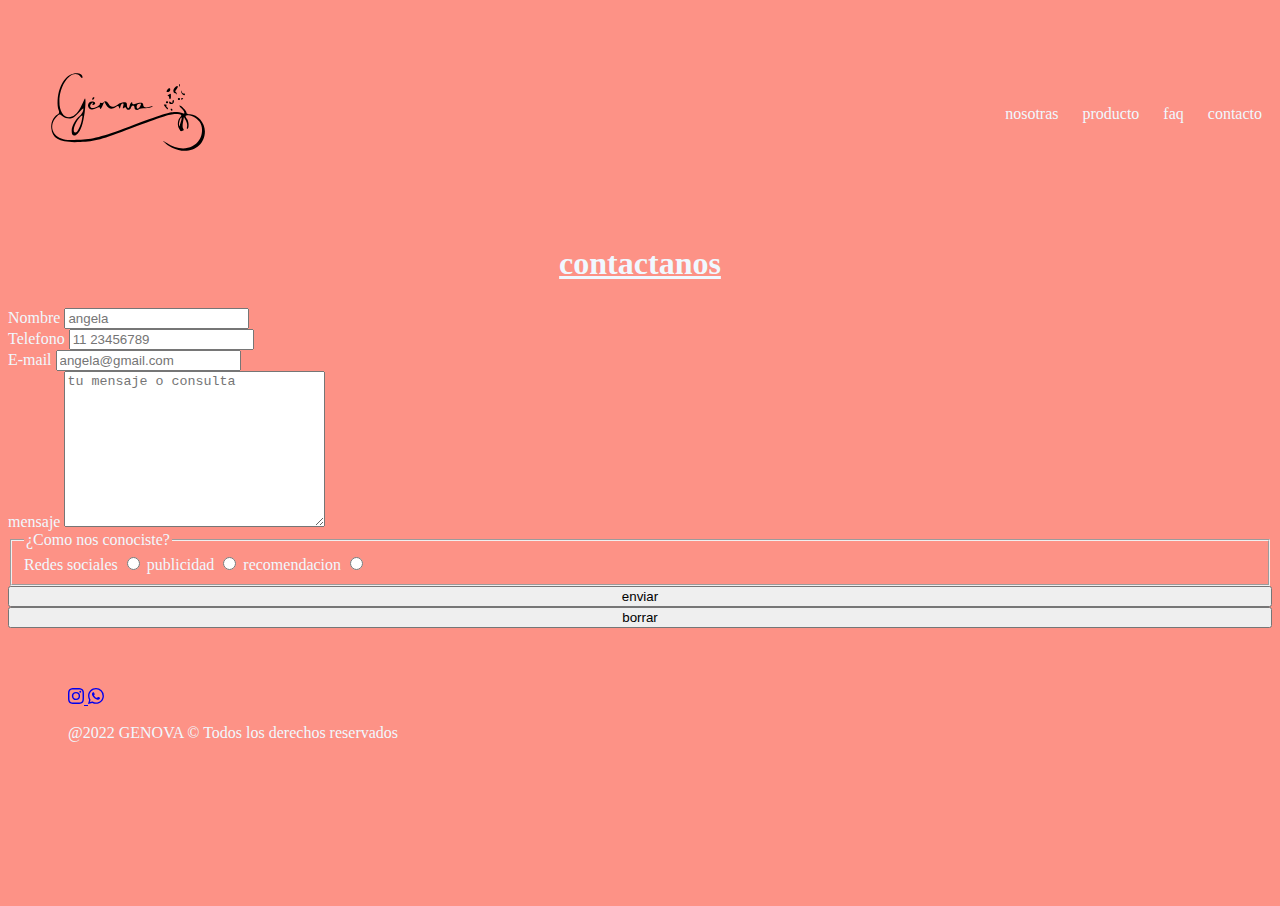
==== pages/contacto.html @ 41551101 "cambios esteticos" ====
<!DOCTYPE html>
<html lang="es">
<head>
    <meta charset="UTF-8">
    <meta http-equiv="X-UA-Compatible" content="IE=edge">
    <meta name="viewport" content="width=device-width, initial-scale=1.0">
    <link href="https://unpkg.com/aos@2.3.1/dist/aos.css" rel="stylesheet">
    <link href="https://cdn.jsdelivr.net/npm/bootstrap@5.2.2/dist/css/bootstrap.min.css" rel="stylesheet" integrity="sha384-Zenh87qX5JnK2Jl0vWa8Ck2rdkQ2Bzep5IDxbcnCeuOxjzrPF/et3URy9Bv1WTRi" crossorigin="anonymous">
    <link rel="stylesheet" href="../css/styles.css">
    <link rel="shortcut icon" href="../assets/img/favicon-32x32.png">
    <title>contacto</title>
    
<head>
<body>
    <header>
        <nav>
            <a href="../index.html">
                <img src="../assets/img/android-chrome-192x192.svg" alt="icono de genova">
            </a>
            <ul>
                <li> <a href="../nosotras.html">nosotras</a></li>
                <li> <a href="../producto.html">producto</a></li>
                <li> <a href="../faq.html">faq</a></li>
                <li><a href="#">contacto</a></li>
            </ul>
        </nav>

    </header>
    <main>
        <section class="formulario">
            <h1 class="contactanos"><u>contactanos</u></h1>
            <div class="nombre">
                <label for="nombre">Nombre</label>
                <input type="text" id="nombre" name="nombre" placeholder="angela" required>
            </div>
            <div class="telefono">
                <label for="tel">Telefono</label>
                <input type="tel" id="tel" name="tel" placeholder="11 23456789" required>
            </div>
            <div class="mail">
                <label for="mail">E-mail</label>
                <input type="email" id="mail" name="mail" placeholder="angela@gmail.com" required>
            </div>
            <div class="mensaje">
                <label for="Mensaje">mensaje</label>
                <textarea name="Mensaje" id="mensaje" cols="30" rows="10" placeholder="tu mensaje o consulta" required></textarea>
            </div>
            <fieldset class="como">
                <legend>¿Como nos conociste?</legend>
                <label for="conocer1">Redes sociales</label>
                <input type="radio" name="conocernos" id="conocer1" value="conocer1">
                <label for="conocer2">publicidad</label>
                <input type="radio" name="conocernos" id="conocer2" value="conocer2">
                <label for="conocer3">recomendacion</label>
                <input type="radio" name="conocernos" id="conocer3" value="conocer3">
            </fieldset>
            <button type="submit" value="enviar">enviar</button>
            <button type="reset" value="borrar">borrar</button>
        </section>
    </main>
    <footer>
        <div class="redes">
            <a href="https://www.instagram.com/" i class="bi-instagram">
                <svg xmlns="http://www.w3.org/2000/svg" width="16" height="16" fill="currentColor" class="bi bi-instagram" viewBox="0 0 16 16">
                    <path d="M8 0C5.829 0 5.556.01 4.703.048 3.85.088 3.269.222 2.76.42a3.917 3.917 0 0 0-1.417.923A3.927 3.927 0 0 0 .42 2.76C.222 3.268.087 3.85.048 4.7.01 5.555 0 5.827 0 8.001c0 2.172.01 2.444.048 3.297.04.852.174 1.433.372 1.942.205.526.478.972.923 1.417.444.445.89.719 1.416.923.51.198 1.09.333 1.942.372C5.555 15.99 5.827 16 8 16s2.444-.01 3.298-.048c.851-.04 1.434-.174 1.943-.372a3.916 3.916 0 0 0 1.416-.923c.445-.445.718-.891.923-1.417.197-.509.332-1.09.372-1.942C15.99 10.445 16 10.173 16 8s-.01-2.445-.048-3.299c-.04-.851-.175-1.433-.372-1.941a3.926 3.926 0 0 0-.923-1.417A3.911 3.911 0 0 0 13.24.42c-.51-.198-1.092-.333-1.943-.372C10.443.01 10.172 0 7.998 0h.003zm-.717 1.442h.718c2.136 0 2.389.007 3.232.046.78.035 1.204.166 1.486.275.373.145.64.319.92.599.28.28.453.546.598.92.11.281.24.705.275 1.485.039.843.047 1.096.047 3.231s-.008 2.389-.047 3.232c-.035.78-.166 1.203-.275 1.485a2.47 2.47 0 0 1-.599.919c-.28.28-.546.453-.92.598-.28.11-.704.24-1.485.276-.843.038-1.096.047-3.232.047s-2.39-.009-3.233-.047c-.78-.036-1.203-.166-1.485-.276a2.478 2.478 0 0 1-.92-.598 2.48 2.48 0 0 1-.6-.92c-.109-.281-.24-.705-.275-1.485-.038-.843-.046-1.096-.046-3.233 0-2.136.008-2.388.046-3.231.036-.78.166-1.204.276-1.486.145-.373.319-.64.599-.92.28-.28.546-.453.92-.598.282-.11.705-.24 1.485-.276.738-.034 1.024-.044 2.515-.045v.002zm4.988 1.328a.96.96 0 1 0 0 1.92.96.96 0 0 0 0-1.92zm-4.27 1.122a4.109 4.109 0 1 0 0 8.217 4.109 4.109 0 0 0 0-8.217zm0 1.441a2.667 2.667 0 1 1 0 5.334 2.667 2.667 0 0 1 0-5.334z"/>
                </svg>
            </a>
            <a href="https://www.whatsapp.com/" i class="bi-whatsapp">
                <svg xmlns="http://www.w3.org/2000/svg" width="16" height="16" fill="currentColor" class="bi bi-whatsapp" viewBox="0 0 16 16">
                    <path d="M13.601 2.326A7.854 7.854 0 0 0 7.994 0C3.627 0 .068 3.558.064 7.926c0 1.399.366 2.76 1.057 3.965L0 16l4.204-1.102a7.933 7.933 0 0 0 3.79.965h.004c4.368 0 7.926-3.558 7.93-7.93A7.898 7.898 0 0 0 13.6 2.326zM7.994 14.521a6.573 6.573 0 0 1-3.356-.92l-.24-.144-2.494.654.666-2.433-.156-.251a6.56 6.56 0 0 1-1.007-3.505c0-3.626 2.957-6.584 6.591-6.584a6.56 6.56 0 0 1 4.66 1.931 6.557 6.557 0 0 1 1.928 4.66c-.004 3.639-2.961 6.592-6.592 6.592zm3.615-4.934c-.197-.099-1.17-.578-1.353-.646-.182-.065-.315-.099-.445.099-.133.197-.513.646-.627.775-.114.133-.232.148-.43.05-.197-.1-.836-.308-1.592-.985-.59-.525-.985-1.175-1.103-1.372-.114-.198-.011-.304.088-.403.087-.088.197-.232.296-.346.1-.114.133-.198.198-.33.065-.134.034-.248-.015-.347-.05-.099-.445-1.076-.612-1.47-.16-.389-.323-.335-.445-.34-.114-.007-.247-.007-.38-.007a.729.729 0 0 0-.529.247c-.182.198-.691.677-.691 1.654 0 .977.71 1.916.81 2.049.098.133 1.394 2.132 3.383 2.992.47.205.84.326 1.129.418.475.152.904.129 1.246.08.38-.058 1.171-.48 1.338-.943.164-.464.164-.86.114-.943-.049-.084-.182-.133-.38-.232z"/>
                </svg>
            </a>
            <p>@2022 GENOVA © Todos los derechos reservados</p>
        </div>
    </footer>
    <script src="https://unpkg.com/aos@2.3.1/dist/aos.js"></script>
    <script>
        AOS.init();
    </script>
    <script src="https://cdn.jsdelivr.net/npm/bootstrap@5.2.2/dist/js/bootstrap.bundle.min.js" integrity="sha384-OERcA2EqjJCMA+/3y+gxIOqMEjwtxJY7qPCqsdltbNJuaOe923+mo//f6V8Qbsw3" crossorigin="anonymous"></script>
</body>
</html>
---- css/styles.css ----
body{
    background-color: rgba(253, 132, 119, 0.89);
    font-family: Georgia, 'Times New Roman', Times, serif;
}

.title-index{
    text-align: center;
    font-size: 2em;
    color: #f0f8ff;
}

.section-em {
    font-size: 1.3em;
    text-align: center;
    color: #f0f8ff;
    padding: 0% 20px;
    margin: 0% 20px;
}

nav{
    display: flex;
    flex-flow: row nowrap;
    justify-content: space-between;
    align-items: center;
    margin-left: 1em;
} 


nav ul li{    
    display: inline-block;
    padding: 0% ;
    font-size: 700;
    flex-direction: row;
    margin: 10px;
}

nav ul li a{
    text-decoration: none;
    color: #f0f8ff;
    justify-content: center;
}

.center {
    display: flex;
    justify-content: center ;

}

nav img{
    width: 13em;
}

footer{
    color: #f0f8ff;
}

.titulo-nosotras{   
    color: #f0f8ff;
    text-align: center;
    padding: 0% 30px;
    margin: 0% 30px;
}
.texto-parrafo{
    color: #f0f8ff;
    font-size: 1.4em;
    text-align: center;
    padding: 0% 20px;
    margin: 0% 20px;
}

.imagen-nosotras{   
    width: 90em;
    padding: 0% 20px;
    margin: 0% 0px;
    display: flex;
    flex-direction: row;
    justify-content: center;
}

.productos{
    color: #f0f8ff;
    text-align: center;
    padding: 0%;
    margin: 0%;
}

.velas{ 
    color: #f0f8ff;
    text-align: start;
    padding: 2% 15px;
    margin: 2% 15px;
}

.difusores{
    color: #f0f8ff;
    text-align: start;
    padding: 2% 15px;
    margin: 2% 15px;
}

.velas-fotos{
    display: grid;
    grid-template-columns: 6fr 6fr 6fr;
    grid-template-rows: 1fr;
    width: 100%;
}

.difusores-fotos{   
    display: grid;
    grid-template-columns: 6fr 6fr 6fr;
    justify-content: space-around;
    align-items: flex-start;
}

.titulo-faq{    
    color: #f0f8ff;
    text-align: center;
}

.seccion-faq{
    color: #f0f8ff;
    display: flex;
    flex-direction: column;
    padding: 0% 24px;
    margin: 0% 20px;
}

.contactanos{
    color: #f0f8ff;
    display: flex;
    flex-direction: column;
    text-align: center;
    padding: 0% 24px;
    margin: 2% 20px;
}

.formulario{    
    display: flex;
    flex-direction: column;
    color: #f0f8ff;
}

@media screen and (max-width: 320px){
    nav{
        flex-direction: column;
        padding: 0%;
        margin: 0%;
    }
    nav ul li{  
        flex-direction: column;
        margin: 8px;
    }
    .imagen-nosotras{   
        display: grid;
        flex-direction: column;
        grid-template-columns: 1fr;
        width: 650px;
    }
    .velas-fotos{   
        display: grid;
        grid-template-columns: 1fr;
        grid-template-rows: 1fr;
        grid-row-gap: 12px;
        justify-content: flex-end;
    }
    .difusores-fotos{   
        display: grid;
        grid-template-columns: 1fr;
        grid-template-rows: 1fr;
        grid-row-gap: 12px;
        padding: 16px;
        justify-content: center;
    }
}

@media screen and (max-width: 600px){   
    nav{    
        flex-direction: column;
        padding: 0%;
        margin: 0%;
    }
    .imagen-nosotras{   
        display: flex;
        flex-direction: column;
        grid-template-columns: 1fr;
        width: 1000px;
        justify-content: flex-start;
        margin: 70px;
    }
    .velas-fotos{   
        display: grid;
        grid-template-columns: 1fr;
        grid-template-rows: 1fr;
        grid-row-gap: 20px;
        justify-content: flex-end;
        margin: 30px;
        padding: 30px;
    }
    .difusores-fotos{   
        display: grid;
        grid-template-columns: 1fr;
        grid-template-rows: 1fr;
        grid-row-gap: 20px;
        padding: 30px;
        margin: 30px;
        justify-content: center;
    }
}
.preguntas-faq{
    color: #f0f8ff;
    text-align: center;
}
footer{    
    height: 150px;
    padding: 60px;
}
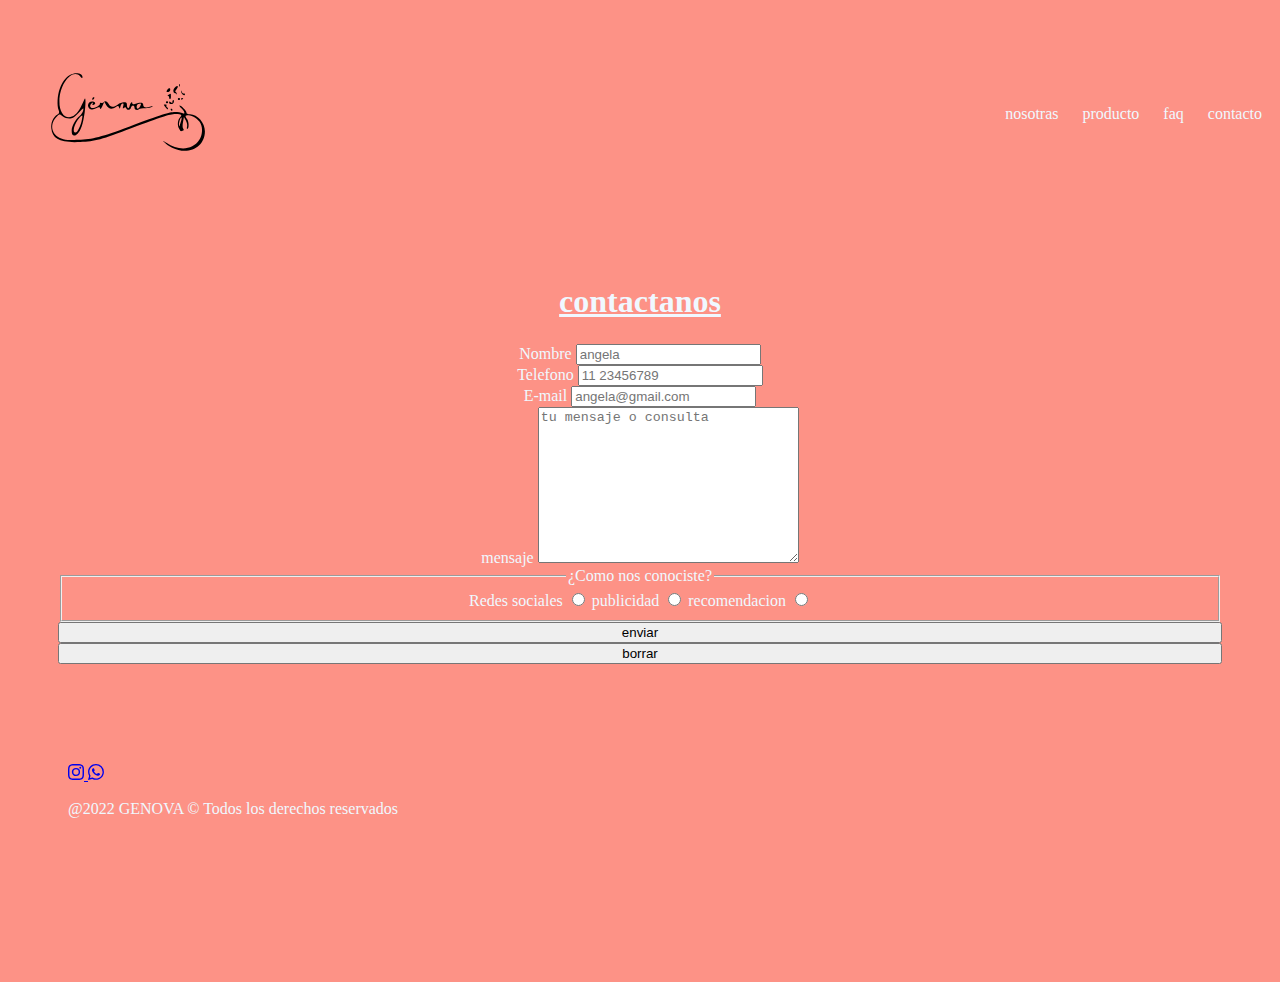
==== commit 6e4817d4: "agregamos sass" ====
--- a/pages/contacto.html
+++ b/pages/contacto.html
@@ -4,8 +4,11 @@
     <meta charset="UTF-8">
     <meta http-equiv="X-UA-Compatible" content="IE=edge">
     <meta name="viewport" content="width=device-width, initial-scale=1.0">
+    <meta name="description" content="Dudas, Contactanos, Consultas">
+    <meta name="keywords" content="Velas, Difusor, esencias, Hornillos aromaticos">
     <link href="https://unpkg.com/aos@2.3.1/dist/aos.css" rel="stylesheet">
     <link href="https://cdn.jsdelivr.net/npm/bootstrap@5.2.2/dist/css/bootstrap.min.css" rel="stylesheet" integrity="sha384-Zenh87qX5JnK2Jl0vWa8Ck2rdkQ2Bzep5IDxbcnCeuOxjzrPF/et3URy9Bv1WTRi" crossorigin="anonymous">
+    <link rel="stylesheet" href="./sass/main.css">
     <link rel="stylesheet" href="../css/styles.css">
     <link rel="shortcut icon" href="../assets/img/favicon-32x32.png">
     <title>contacto</title>
@@ -18,9 +21,9 @@
                 <img src="../assets/img/android-chrome-192x192.svg" alt="icono de genova">
             </a>
             <ul>
-                <li> <a href="../nosotras.html">nosotras</a></li>
-                <li> <a href="../producto.html">producto</a></li>
-                <li> <a href="../faq.html">faq</a></li>
+                <li> <a href="../pages/nosotras.html">nosotras</a></li>
+                <li> <a href="../pages/producto.html">producto</a></li>
+                <li> <a href="../pages/faq.html">faq</a></li>
                 <li><a href="#">contacto</a></li>
             </ul>
         </nav>
--- a/css/styles.css
+++ b/css/styles.css
@@ -19,7 +19,7 @@
 
 nav{
     display: flex;
-    flex-flow: row nowrap;
+    flex-flow: row nowrap; 
     justify-content: space-between;
     align-items: center;
     margin-left: 1em;
@@ -125,6 +125,17 @@
     margin: 0% 20px;
 }
 
+.acordion-faq{  
+    margin: 30px 30px;
+    padding: 30px 30px;
+    width: auto;
+}
+
+footer{    
+    height: 150px;
+    padding: 60px;
+}
+
 .contactanos{
     color: #f0f8ff;
     display: flex;
@@ -138,9 +149,12 @@
     display: flex;
     flex-direction: column;
     color: #f0f8ff;
-}
-
-@media screen and (max-width: 320px){
+    margin: 10px 20px;
+    padding: 30px 30px;
+    text-align: center;
+}
+
+@media screen and (max-width: 375px){
     nav{
         flex-direction: column;
         padding: 0%;
@@ -154,7 +168,9 @@
         display: grid;
         flex-direction: column;
         grid-template-columns: 1fr;
-        width: 650px;
+        width: 350px;
+        margin: 10px 10px;
+        overflow:hidden;
     }
     .velas-fotos{   
         display: grid;
@@ -173,7 +189,7 @@
     }
 }
 
-@media screen and (max-width: 600px){   
+@media screen and (max-width: 880px){   
     nav{    
         flex-direction: column;
         padding: 0%;
@@ -205,12 +221,4 @@
         margin: 30px;
         justify-content: center;
     }
-}
-.preguntas-faq{
-    color: #f0f8ff;
-    text-align: center;
-}
-footer{    
-    height: 150px;
-    padding: 60px;
 }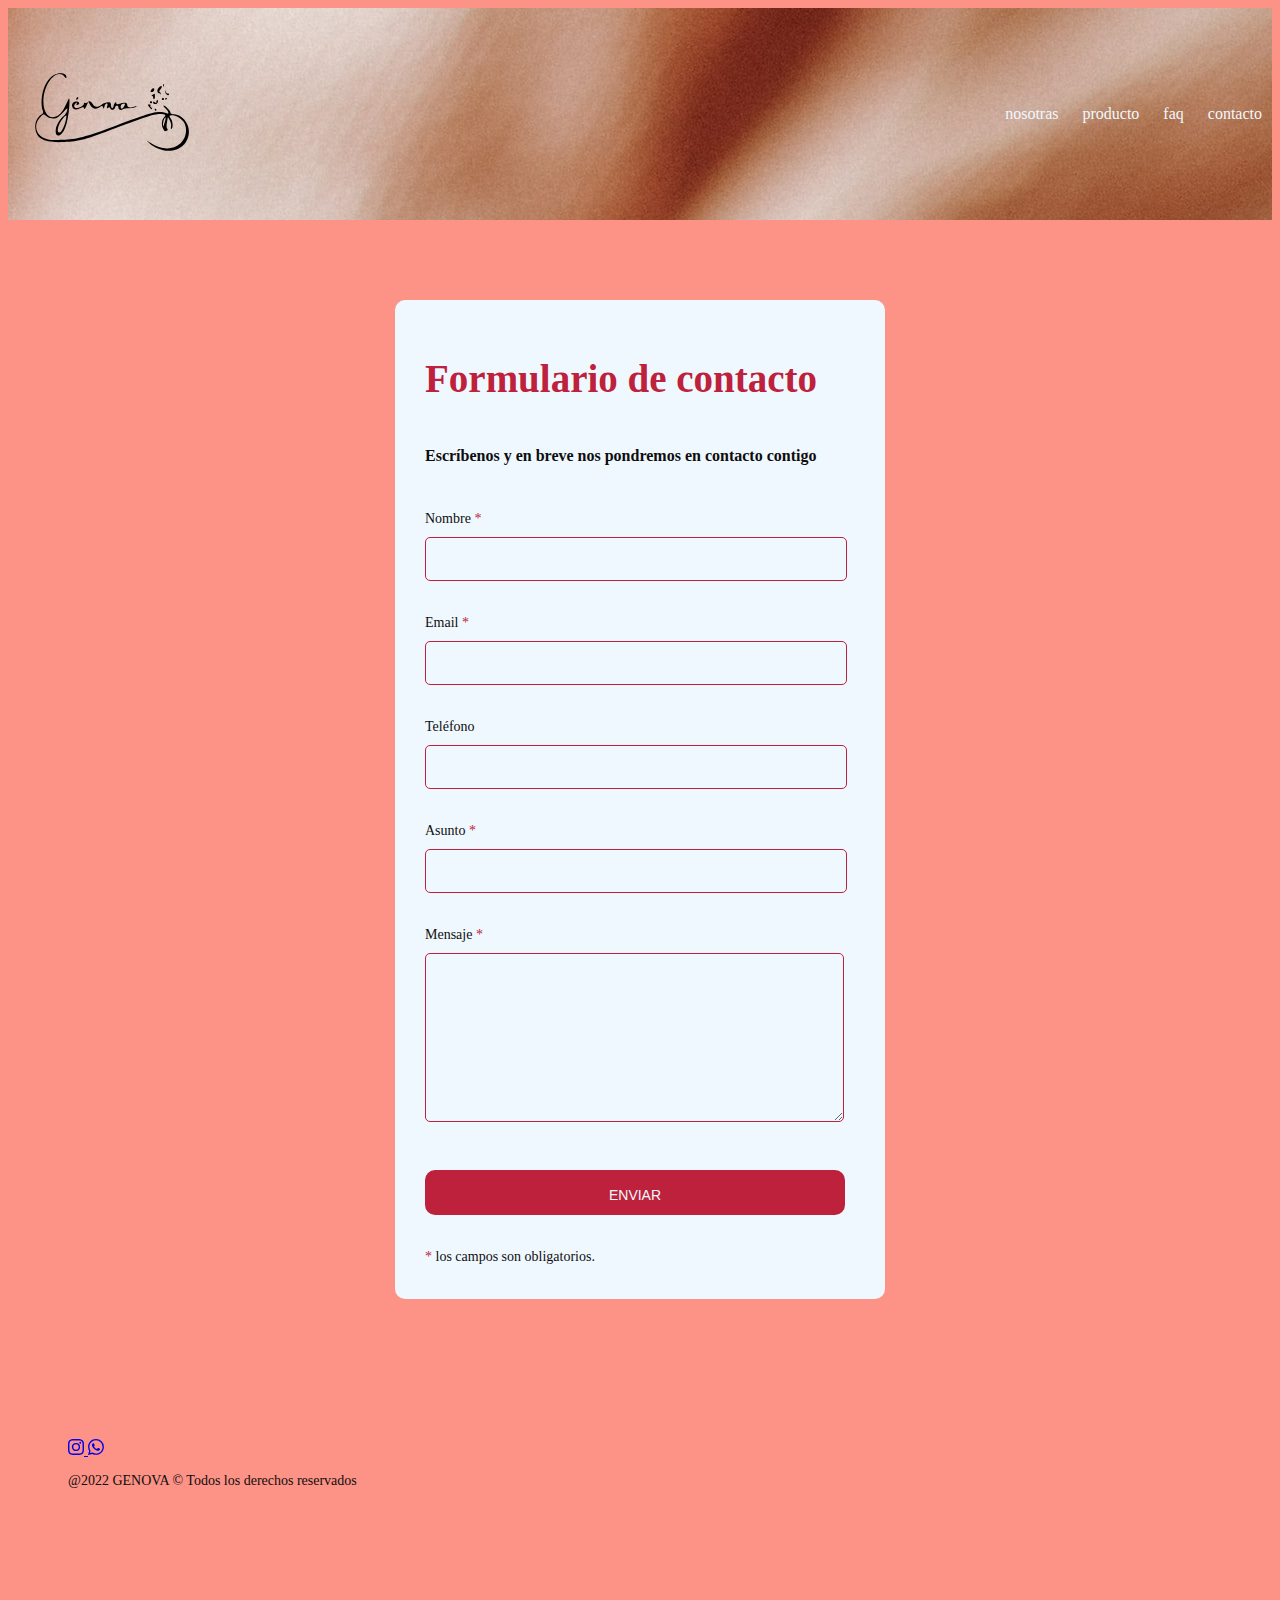
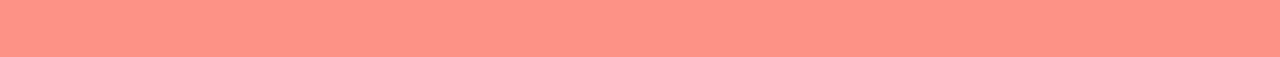
==== commit b2082675: "arreglos de formulario" ====
--- a/pages/contacto.html
+++ b/pages/contacto.html
@@ -16,7 +16,7 @@
 <head>
 <body>
     <header>
-        <nav>
+        <nav class="nav-page">
             <a href="../index.html">
                 <img src="../assets/img/android-chrome-192x192.svg" alt="icono de genova">
             </a>
@@ -30,36 +30,47 @@
 
     </header>
     <main>
-        <section class="formulario">
-            <h1 class="contactanos"><u>contactanos</u></h1>
-            <div class="nombre">
-                <label for="nombre">Nombre</label>
-                <input type="text" id="nombre" name="nombre" placeholder="angela" required>
-            </div>
-            <div class="telefono">
-                <label for="tel">Telefono</label>
-                <input type="tel" id="tel" name="tel" placeholder="11 23456789" required>
-            </div>
-            <div class="mail">
-                <label for="mail">E-mail</label>
-                <input type="email" id="mail" name="mail" placeholder="angela@gmail.com" required>
-            </div>
-            <div class="mensaje">
-                <label for="Mensaje">mensaje</label>
-                <textarea name="Mensaje" id="mensaje" cols="30" rows="10" placeholder="tu mensaje o consulta" required></textarea>
-            </div>
-            <fieldset class="como">
-                <legend>¿Como nos conociste?</legend>
-                <label for="conocer1">Redes sociales</label>
-                <input type="radio" name="conocernos" id="conocer1" value="conocer1">
-                <label for="conocer2">publicidad</label>
-                <input type="radio" name="conocernos" id="conocer2" value="conocer2">
-                <label for="conocer3">recomendacion</label>
-                <input type="radio" name="conocernos" id="conocer3" value="conocer3">
-            </fieldset>
-            <button type="submit" value="enviar">enviar</button>
-            <button type="reset" value="borrar">borrar</button>
-        </section>
+        <div class="contact_form">
+            <div class="formulario">      
+            <h1>Formulario de contacto</h1>
+                <h3>Escríbenos y en breve nos pondremos en contacto contigo</h3>
+        <form action="submeter-formulario.php" method="post">       
+            <p>
+                <label for="nombre" class="colocar_nombre">Nombre
+                    <span class="obligatorio">*</span>
+                        </label>
+                            <input type="text" name="introducir_nombre" id="nombre" required="obligatorio" placeholder="Escribe tu nombre">
+                </p>
+            <p>
+                <label for="email" class="colocar_email">Email
+                    <span class="obligatorio">*</span>
+                        </label>
+                            <input type="email" name="introducir_email" id="email" required="obligatorio" placeholder="Escribe tu Email">
+                </p>
+            <p>
+                <label for="telefone" class="colocar_telefono">Teléfono
+                        </label>
+                            <input type="tel" name="introducir_telefono" id="telefono" placeholder="Escribe tu teléfono">
+                </p>   
+            <p>
+                <label for="asunto" class="colocar_asunto">Asunto
+                            <span class="obligatorio">*</span>
+                        </label>
+                            <input type="text" name="introducir_asunto" id="assunto" required="obligatorio" placeholder="Escribe un asunto">
+                </p>    
+            <p>
+                <label for="mensaje" class="colocar_mensaje">Mensaje
+                        <span class="obligatorio">*</span>
+                    </label>                     
+                            <textarea name="introducir_mensaje" class="texto_mensaje" id="mensaje" required="obligatorio" placeholder="Deja aquí tu comentario..."></textarea> 
+                </p>                    
+                <button type="submit" name="enviar_formulario" id="enviar"><p>Enviar</p></button>
+            <p class="aviso">
+                    <span class="obligatorio"> * </span>los campos son obligatorios.
+                </p>          
+        </form>
+            </div>  
+        </div>
     </main>
     <footer>
         <div class="redes">
--- a/css/styles.css
+++ b/css/styles.css
@@ -19,14 +19,12 @@
 
 nav{
     display: flex;
-    flex-flow: row nowrap; 
     justify-content: space-between;
     align-items: center;
-    margin-left: 1em;
-} 
-
-
-nav ul li{    
+    background-image: url(/assets/img/velafondo.jpg);
+}
+
+nav ul li{
     display: inline-block;
     padding: 0% ;
     font-size: 700;
@@ -54,7 +52,7 @@
     color: #f0f8ff;
 }
 
-.titulo-nosotras{   
+.titulo-nosotras{
     color: #f0f8ff;
     text-align: center;
     padding: 0% 30px;
@@ -68,7 +66,7 @@
     margin: 0% 20px;
 }
 
-.imagen-nosotras{   
+.imagen-nosotras{
     width: 90em;
     padding: 0% 20px;
     margin: 0% 0px;
@@ -84,7 +82,7 @@
     margin: 0%;
 }
 
-.velas{ 
+.velas{
     color: #f0f8ff;
     text-align: start;
     padding: 2% 15px;
@@ -105,18 +103,17 @@
     width: 100%;
 }
 
-.difusores-fotos{   
+.difusores-fotos{
     display: grid;
     grid-template-columns: 6fr 6fr 6fr;
     justify-content: space-around;
     align-items: flex-start;
 }
-
-.titulo-faq{    
-    color: #f0f8ff;
-    text-align: center;
-}
-
+.preguntas-faq{
+    color: #f0f8ff;
+    text-align: center;
+    padding: 40px;
+}
 .seccion-faq{
     color: #f0f8ff;
     display: flex;
@@ -125,85 +122,258 @@
     margin: 0% 20px;
 }
 
-.acordion-faq{  
+.acordion-faq{
     margin: 30px 30px;
     padding: 30px 30px;
     width: auto;
 }
 
-footer{    
+footer{
     height: 150px;
     padding: 60px;
 }
 
-.contactanos{
-    color: #f0f8ff;
-    display: flex;
-    flex-direction: column;
-    text-align: center;
-    padding: 0% 24px;
-    margin: 2% 20px;
-}
-
-.formulario{    
-    display: flex;
-    flex-direction: column;
-    color: #f0f8ff;
-    margin: 10px 20px;
-    padding: 30px 30px;
-    text-align: center;
-}
-
-@media screen and (max-width: 375px){
+.contact_form{
+    width: 460px;
+    height: auto;
+    margin: 80px auto;
+    border-radius: 10px;
+    padding-top: 30px;
+    padding-bottom: 20px;
+    background-color:#f0f8ff;
+    padding-left: 30px;
+}
+input{
+    background-color: #f0f8ff;
+    width: 408px;
+    height: 40px;
+    border-radius: 5px;
+    border-style: solid;
+    border-width: 1px;
+    border-color: #be213b;
+    margin-top: 10px;
+    padding-left: 10px;
+    margin-bottom: 20px;
+}
+textarea{
+    background-color: #f0f8ff;
+    width: 405px;
+    height: 150px;
+    border-radius: 5px;
+    border-style: solid;
+    border-width: 1px;
+    border-color:#be213b ;
+    margin-top: 10px;
+    padding-left: 10px;
+    margin-bottom: 20px;
+    padding-top: 15px;
+}
+label{
+    display: block;
+    float: center;
+}
+button{
+    height: 45px;
+    padding-left: 5px;
+    padding-right: 5px;
+    margin-bottom: 20px;
+    margin-top: 10px;
+    text-transform: uppercase;
+    background-color:#be213b ;
+    border-color: #be213b;
+    border-style: solid;
+    border-radius: 10px;
+    width: 420px;
+    cursor: pointer;
+}
+button p{
+    color: #f0f8ff;
+}
+span{
+    color:#be213b ;
+}
+
+h1{
+    font-size: 39px;
+    text-align: letf;
+    padding-bottom: 20px;
+    color:#be213b ;
+}
+h3{
+    font-size: 16px;
+    padding-bottom: 30px;
+    color: #0e0e0e;
+}
+p{
+    font-size: 14px;
+    color: #0e0e0e;
+}
+::-webkit-input-placeholder {
+    color: #f0f8ff;
+}
+::-webkit-textarea-placeholder {
+    color: #f0f8ff;
+}
+.formulario input:focus{
+    outline:0;
+    border: 1px solid #97d848;
+}
+.formulario textarea:focus{
+    outline:0;
+    border: 1px solid #97d848;
+}
+
+
+@media screen and (max-width: 390px){
+    .nav-pages{
+        display: flex;
+        flex-flow: row nowrap; 
+        justify-content: space-between;
+        align-items: center;
+    }
+    nav ul li{
+        flex-direction: column;
+        margin: 8px;
+    }
+
+    .imagen-nosotras{
+        display: grid;
+        flex-direction: column;
+        grid-template-columns: 1fr;
+        width: 880px;
+        margin: 10px 10px;
+        /* overflow:hidden; */
+    }
+    .velas-fotos{
+        display: grid;
+        grid-template-columns: 1fr;
+        grid-template-rows: 1fr;
+        grid-row-gap: 12px;
+        justify-content: flex-end;
+    }
+    .foto1{
+        width: 300px;
+        margin: 20px;
+        padding: 10px;
+    }
+    .foto2{
+        width: 300px;
+        margin: 20px;
+        padding: 10px;
+    }
+    .foto3{
+        width: 300px;
+        margin: 20px;
+        padding: 10px;
+    }
+    .difusores-fotos{
+        display: grid;
+        grid-template-columns: 1fr;
+        grid-template-rows: 1fr;
+        grid-row-gap: 12px;
+        padding: 16px;
+        justify-content: center;
+    }
+    .difusor1{
+        width: 300px ;
+        margin: 20px;
+        padding: 10px;
+    }
+    .difusor2{
+        width: 300px;
+        margin: 20px;
+        padding: 10px;
+    }
+    .difusor3{
+        width: 300px;
+        margin: 20px;
+        padding: 10px;
+    }
+    /* formulario */
+    input{
+        background-color: #f0f8ff;
+        width: 300px;
+        height: 40px;
+        border-radius: 5px;
+        border-style: solid;
+        border-width: 1px;
+        border-color: #be213b;
+        margin-top: 10px;
+        padding-left: 10px;
+        margin-bottom: 20px;
+    }
+    textarea{
+        background-color: #f0f8ff;
+        width: 300px;
+        height: 150px;
+        border-radius: 5px;
+        border-style: solid;
+        border-width: 1px;
+        border-color:#be213b ;
+        margin-top: 10px;
+        padding-left: 10px;
+        margin-bottom: 20px;
+        padding-top: 15px;
+    }
+    button{
+        height: 45px;
+        padding-left: 5px;
+        padding-right: 5px;
+        margin-bottom: 20px;
+        margin-top: 10px;
+        text-transform: uppercase;
+        background-color:#be213b ;
+        border-color: #be213b;
+        border-style: solid;
+        border-radius: 10px;
+        width: 300px;
+        cursor: pointer;
+    }
+    h1{
+        font-size: 25px;
+        text-align: letf;
+        padding-bottom: 20px;
+        color:#be213b ;
+    }
+    h3{
+        font-size: 12px;
+        padding-bottom: 30px;
+        color: #0e0e0e;
+    }
+    .contact_form{
+        width: 350px;
+        height: auto;
+        margin: 80px auto;
+        border-radius: 10px;
+        padding-top: 30px;
+        padding-bottom: 20px;
+        background-color:#f0f8ff;
+        padding-left: 30px;
+    }
+}
+
+@media screen and (max-width: 820px){
     nav{
         flex-direction: column;
         padding: 0%;
         margin: 0%;
     }
-    nav ul li{  
-        flex-direction: column;
-        margin: 8px;
-    }
-    .imagen-nosotras{   
-        display: grid;
-        flex-direction: column;
-        grid-template-columns: 1fr;
-        width: 350px;
-        margin: 10px 10px;
-        overflow:hidden;
-    }
-    .velas-fotos{   
-        display: grid;
-        grid-template-columns: 1fr;
-        grid-template-rows: 1fr;
-        grid-row-gap: 12px;
-        justify-content: flex-end;
-    }
-    .difusores-fotos{   
-        display: grid;
-        grid-template-columns: 1fr;
-        grid-template-rows: 1fr;
-        grid-row-gap: 12px;
-        padding: 16px;
-        justify-content: center;
-    }
-}
-
-@media screen and (max-width: 880px){   
-    nav{    
-        flex-direction: column;
-        padding: 0%;
-        margin: 0%;
-    }
-    .imagen-nosotras{   
+    .texto-parrafo{
+        font-size: 1.3em;
+    }
+    .imagen-nosotras{
         display: flex;
         flex-direction: column;
         grid-template-columns: 1fr;
-        width: 1000px;
-        justify-content: flex-start;
-        margin: 70px;
-    }
-    .velas-fotos{   
+        justify-content: center;
+    }
+    .productos {
+        font-size: 1.5em;
+    }
+    .velas{
+        font-size: 1.5em;
+    }
+    .velas-fotos{
         display: grid;
         grid-template-columns: 1fr;
         grid-template-rows: 1fr;
@@ -212,7 +382,25 @@
         margin: 30px;
         padding: 30px;
     }
-    .difusores-fotos{   
+    .foto1{
+        width: 500px;
+        margin: 40px;
+        padding: 10px;
+    }
+    .foto2{
+        width: 500px;
+        margin: 40px;
+        padding: 10px;
+    }
+    .foto3{
+        width: 500px;
+        margin: 40px;
+        padding: 10px;
+    }
+    .difusores {
+        font-size: 1.5em;
+    }
+    .difusores-fotos{
         display: grid;
         grid-template-columns: 1fr;
         grid-template-rows: 1fr;
@@ -221,4 +409,19 @@
         margin: 30px;
         justify-content: center;
     }
+    .difusor1{
+        width: 500px ;
+        margin: 40px;
+        padding: 10px;
+    }
+    .difusor2{
+        width: 500px;
+        margin: 40px;
+        padding: 10px;
+    }
+    .difusor3{
+        width: 500px;
+        margin: 40px;
+        padding: 10px;
+    }
 }